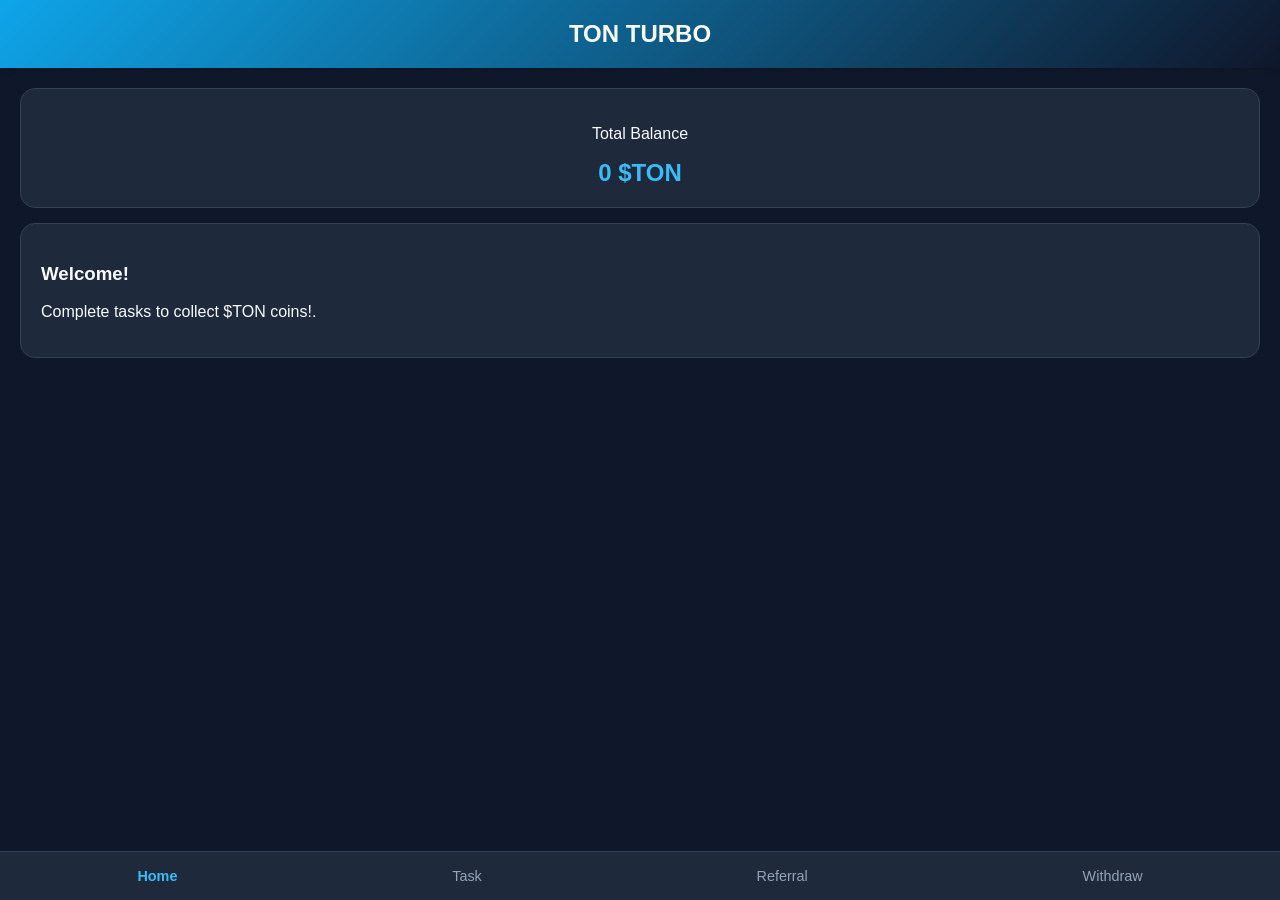
==== index.html @ f80da6d6 "Fix HTML encoding issues and update task rewards" ====
<!DOCTYPE html>
<html lang="id">
<head>
    <meta charset="UTF-8">
    <meta name="viewport" content="width=device-width, initial-scale=1.0">
    <title>TonTurbo Airdrop</title>
    <script src="https://telegram.org/js/telegram-web-app.js"></script>
    <style>
        :root {
            --bg-color: #0f172a;
            --container-bg: #1e293b;
            --primary-color: #38bdf8;
            --text-color: #f8fafc;
            --accent-color: #0ea5e9;
        }

        body {
            font-family: 'Segoe UI', Tahoma, Geneva, Verdana, sans-serif;
            background-color: var(--bg-color);
            color: var(--text-color);
            margin: 0;
            padding: 0;
            display: flex;
            flex-direction: column;
            height: 100vh;
            overflow: hidden;
        }

        /* Header */
        header {
            padding: 20px;
            text-align: center;
            background: linear-gradient(135deg, var(--accent-color), var(--bg-color));
            box-shadow: 0 4px 6px -1px rgba(0, 0, 0, 0.1);
        }

        /* Main Content */
        main {
            flex: 1;
            padding: 20px;
            overflow-y: auto;
            padding-bottom: 80px;
        }

        .page { display: none; }
        .active { display: block; }

        .card {
            background-color: var(--container-bg);
            padding: 20px;
            border-radius: 15px;
            margin-bottom: 15px;
            border: 1px solid #334155;
        }

        h2 { margin-top: 0; color: var(--primary-color); }

        /* Buttons & Tasks */
        .btn-task {
            display: flex;
            justify-content: space-between;
            align-items: center;
            background: #334155;
            padding: 15px;
            border-radius: 10px;
            margin-bottom: 10px;
            text-decoration: none;
            color: white;
            transition: 0.3s;
        }

        .btn-task:hover { background: #475569; }

        .status-badge {
            font-size: 0.8rem;
            padding: 4px 8px;
            border-radius: 5px;
            background: var(--accent-color);
        }

        /* Navigation Bottom */
        nav {
            position: fixed;
            bottom: 0;
            width: 100%;
            background-color: var(--container-bg);
            display: flex;
            justify-content: space-around;
            padding: 15px 0;
            border-top: 1px solid #334155;
        }

        nav button {
            background: none;
            border: none;
            color: #94a3b8;
            font-size: 0.9rem;
            cursor: pointer;
            transition: 0.3s;
        }

        nav button.active-nav {
            color: var(--primary-color);
            font-weight: bold;
        }

        .stat-val { font-size: 1.5rem; font-weight: bold; color: var(--primary-color); }
    </style>
</head>
<body>

<header>
    <h1 style="margin:0; font-size: 1.5rem;">TON TURBO</h1>
</header>

<main>
    <section id="home" class="page active">
        <div class="card" style="text-align: center;">
            <p>Total Balance</p>
            <div class="stat-val" id="balance">0 $TON</div>
        </div>
        <div class="card">
            <h3>Welcome!</h3>
            <p>Complete tasks to collect $TON coins!.</p>
        </div>
    </section>

    <section id="task" class="page">
        <h2>Task </h2>
        <div class="btn-task" onclick="completeTask('tg', 'https://t.me/TonTurboOfficial')">
            <span>Follow Telegram Channel</span>
            <span id="status-tg" class="status-badge">+1 $TON</span>
        </div>
        <div class="btn-task" onclick="completeTask('x', 'https://x.com/tonturboxyz')">
            <span>Follow X (Twitter)</span>
            <span id="status-x" class="status-badge">+1 $TON</span>
        </div>
    </section>

    <section id="referral" class="page">
        <h2>Referral</h2>
        <div class="card">
            <p>Invite friends and earn 0.1 $TON per person.</p>
            <input type="text" value="https://t.me/TonTurboBot?start=12345" readonly 
                   style="width: 100%; padding: 10px; background: #0f172a; border: none; color: #38bdf8; border-radius: 5px;">
            <button style="margin-top: 10px; width: 100%; padding: 10px; background: var(--accent-color); border: none; border-radius: 5px; color: white;">Copy Link</button>
        </div>
    </section>

    <section id="withdraw" class="page">
        <h2>Withdraw</h2>
        <div class="card">
            <p>Minimum Withdraw: 5 $TON</p>
            <button disabled style="width: 100%; padding: 15px; border-radius: 10px; background: #475569; color: #94a3b8; border: none;">
                Coming Soon
            </button>
        </div>
    </section>
</main>

<nav>
    <button onclick="showPage('home')" id="nav-home" class="active-nav">Home</button>
    <button onclick="showPage('task')" id="nav-task">Task</button>
    <button onclick="showPage('referral')" id="nav-referral">Referral</button>
    <button onclick="showPage('withdraw')" id="nav-withdraw">Withdraw</button>
</nav>

<script>
    const tg = window.Telegram.WebApp;
    tg.expand();

    let balance = 0;
    const completedTasks = JSON.parse(localStorage.getItem('tasks')) || {};

    // Inisialisasi data dari localStorage
    function init() {
        if(completedTasks.tg) updateUI('tg');
        if(completedTasks.x) updateUI('x');
        calculateBalance();
    }

    function showPage(pageId) {
        document.querySelectorAll('.page').forEach(p => p.classList.remove('active'));
        document.querySelectorAll('nav button').forEach(b => b.classList.remove('active-nav'));
        
        document.getElementById(pageId).classList.add('active');
        document.getElementById('nav-' + pageId).classList.add('active-nav');
    }

    function completeTask(type, url) {
        if (completedTasks[type]) {
            tg.showAlert("This task is complete!");
            window.open(url, '_blank');
            return;
        }

        window.open(url, '_blank');
        
        // Simulasi verifikasi (biasanya via backend)
        setTimeout(() => {
            completedTasks[type] = true;
            localStorage.setItem('tasks', JSON.stringify(completedTasks));
            updateUI(type);
            calculateBalance();
            tg.showConfirm("Apakah kamu sudah follow? Jika ya, poin akan ditambahkan.");
        }, 2000);
    }

    function updateUI(type) {
        const badge = document.getElementById('status-' + type);
        badge.innerText = "Finished! ✅";
        badge.style.background = "#22c55e";
    }

    function calculateBalance() {
        balance = 0;
        if(completedTasks.tg) balance += 1;
        if(completedTasks.x) balance += 1;
        document.getElementById('balance').innerText = balance + " $TON";
    }

    init();
</script>

</body>
</html>
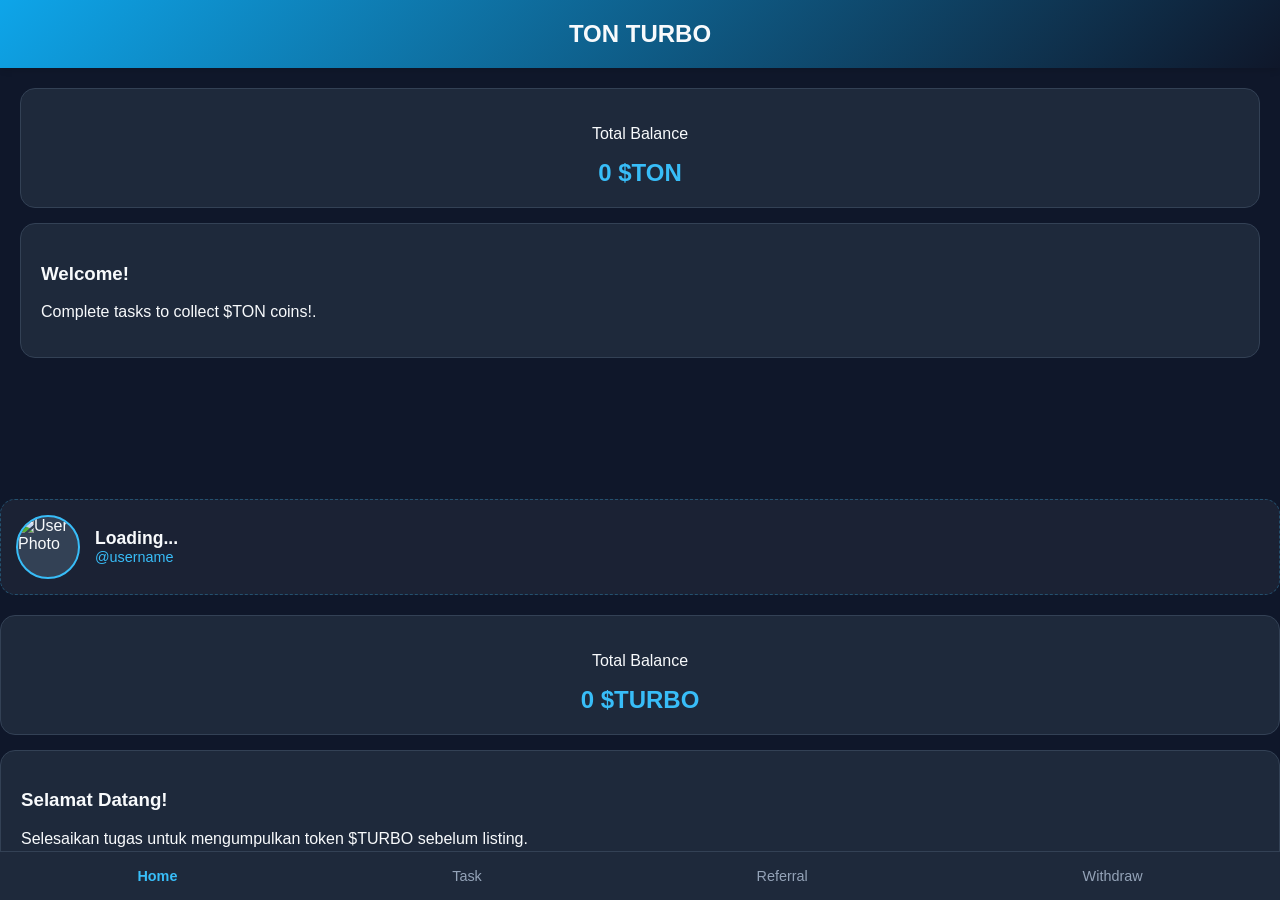
==== commit 832c240d: "Enhance user profile display and balance section Added user profile section and updated balance disp" ====
--- a/index.html
+++ b/index.html
@@ -221,6 +221,106 @@
 
     init();
 </script>
-
+<style>
+    /* ... kode CSS sebelumnya ... */
+
+    .profile-container {
+        display: flex;
+        align-items: center;
+        gap: 15px;
+        background: rgba(255, 255, 255, 0.05);
+        padding: 15px;
+        border-radius: 15px;
+        margin-bottom: 20px;
+        border: 1px dashed rgba(56, 189, 248, 0.3);
+    }
+
+    #user-photo {
+        width: 60px;
+        height: 60px;
+        border-radius: 50%;
+        border: 2px solid var(--primary-color);
+        background-color: #334155;
+    }
+
+    .user-details {
+        display: flex;
+        flex-direction: column;
+        text-align: left;
+    }
+
+    #user-name {
+        font-weight: bold;
+        font-size: 1.1rem;
+    }
+
+    #user-username {
+        color: var(--primary-color);
+        font-size: 0.9rem;
+    }
+</style>
+
+<section id="home" class="page active">
+    <div class="profile-container">
+        <img id="user-photo" src="https://via.placeholder.com/60" alt="User Photo">
+        <div class="user-details">
+            <span id="user-name">Loading...</span>
+            <span id="user-username">@username</span>
+        </div>
+    </div>
+
+    <div class="card" style="text-align: center;">
+        <p>Total Balance</p>
+        <div class="stat-val" id="balance">0 $TURBO</div>
+    </div>
+    
+    <div class="card">
+        <h3>Selamat Datang!</h3>
+        <p>Selesaikan tugas untuk mengumpulkan token $TURBO sebelum listing.</p>
+    </div>
+</section>
+
+<script>
+    const tg = window.Telegram.WebApp;
+    tg.expand();
+
+    // Fungsi untuk mengambil data user Telegram
+    function loadUserData() {
+        const user = tg.initDataUnsafe.user;
+
+        if (user) {
+            // Set Nama Lengkap
+            document.getElementById('user-name').innerText = `${user.first_name} ${user.last_name || ''}`;
+            
+            // Set Username
+            if (user.username) {
+                document.getElementById('user-username').innerText = `@${user.username}`;
+            } else {
+                document.getElementById('user-username').innerText = "No Username";
+            }
+
+            // Set Foto Profil (Jika ada)
+            if (user.photo_url) {
+                document.getElementById('user-photo').src = user.photo_url;
+            }
+        } else {
+            // Fallback jika dibuka di luar Telegram
+            document.getElementById('user-name').innerText = "Guest User";
+            document.getElementById('user-username').innerText = "@guest";
+        }
+    }
+
+    // Panggil fungsi loadUserData di dalam init
+    function init() {
+        loadUserData(); // Tambahkan ini
+        if(completedTasks.tg) updateUI('tg');
+        if(completedTasks.x) updateUI('x');
+        calculateBalance();
+    }
+
+    // ... sisanya kode JS sebelumnya ...
+    init();
+</script>
+    
 </body>
 </html>
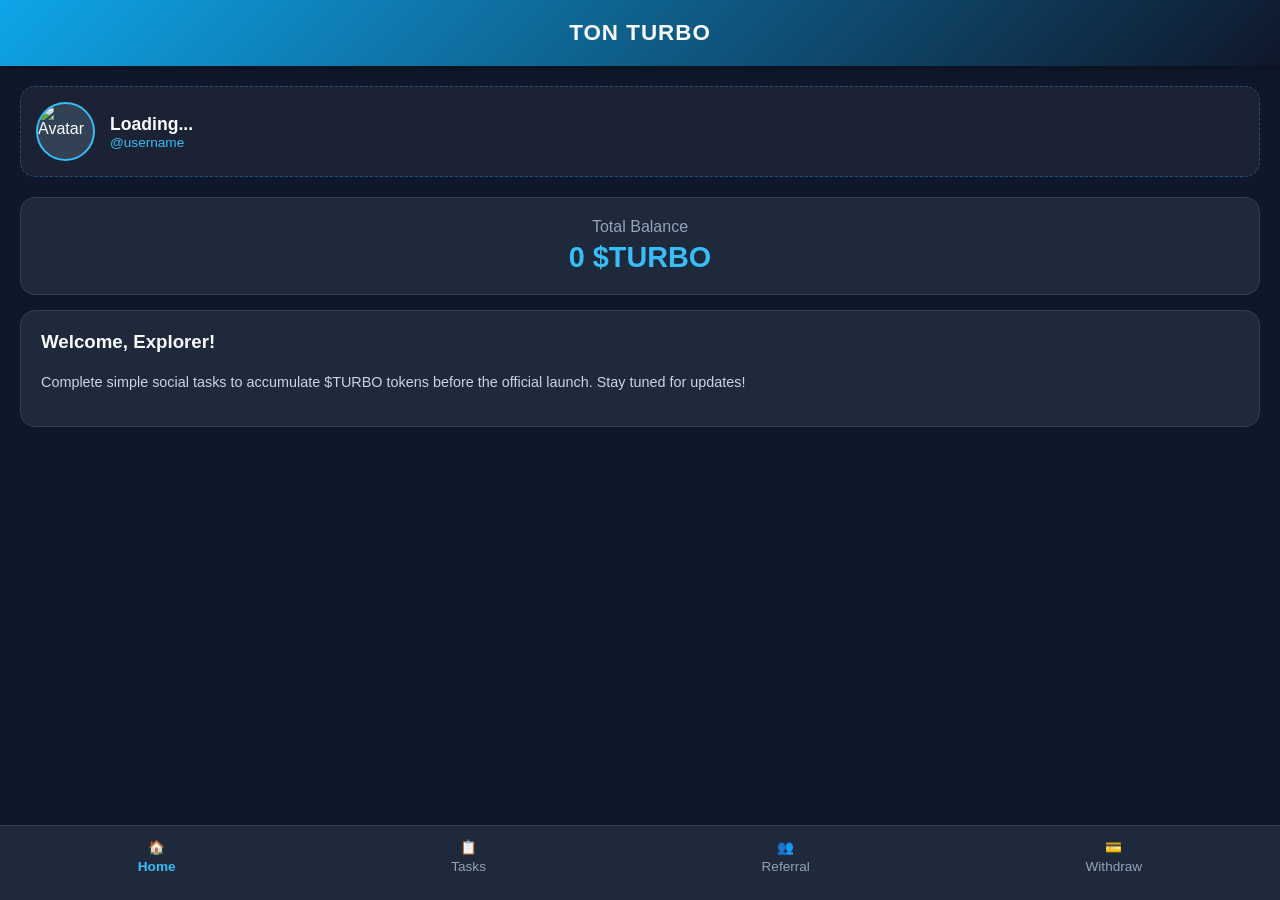
==== commit ab359bfc: "Refactor index.html for improved structure and styling" ====
--- a/index.html
+++ b/index.html
@@ -1,5 +1,5 @@
 <!DOCTYPE html>
-<html lang="id">
+<html lang="en">
 <head>
     <meta charset="UTF-8">
     <meta name="viewport" content="width=device-width, initial-scale=1.0">
@@ -12,10 +12,11 @@
             --primary-color: #38bdf8;
             --text-color: #f8fafc;
             --accent-color: #0ea5e9;
+            --success-color: #22c55e;
         }
 
         body {
-            font-family: 'Segoe UI', Tahoma, Geneva, Verdana, sans-serif;
+            font-family: 'Segoe UI', Roboto, Helvetica, Arial, sans-serif;
             background-color: var(--bg-color);
             color: var(--text-color);
             margin: 0;
@@ -31,19 +32,53 @@
             padding: 20px;
             text-align: center;
             background: linear-gradient(135deg, var(--accent-color), var(--bg-color));
-            box-shadow: 0 4px 6px -1px rgba(0, 0, 0, 0.1);
-        }
+            box-shadow: 0 4px 6px -1px rgba(0, 0, 0, 0.3);
+        }
+
+        /* Profile Section */
+        .profile-container {
+            display: flex;
+            align-items: center;
+            gap: 15px;
+            background: rgba(255, 255, 255, 0.05);
+            padding: 15px;
+            border-radius: 15px;
+            margin-bottom: 20px;
+            border: 1px dashed rgba(56, 189, 248, 0.3);
+        }
+
+        #user-photo {
+            width: 55px;
+            height: 55px;
+            border-radius: 50%;
+            border: 2px solid var(--primary-color);
+            background-color: #334155;
+            object-fit: cover;
+        }
+
+        .user-details {
+            display: flex;
+            flex-direction: column;
+        }
+
+        #user-name { font-weight: bold; font-size: 1.1rem; }
+        #user-username { color: var(--primary-color); font-size: 0.85rem; }
 
         /* Main Content */
         main {
             flex: 1;
             padding: 20px;
             overflow-y: auto;
-            padding-bottom: 80px;
-        }
-
-        .page { display: none; }
+            padding-bottom: 90px;
+        }
+
+        .page { display: none; animation: fadeIn 0.3s ease; }
         .active { display: block; }
+
+        @keyframes fadeIn {
+            from { opacity: 0; transform: translateY(10px); }
+            to { opacity: 1; transform: translateY(0); }
+        }
 
         .card {
             background-color: var(--container-bg);
@@ -53,32 +88,34 @@
             border: 1px solid #334155;
         }
 
-        h2 { margin-top: 0; color: var(--primary-color); }
-
-        /* Buttons & Tasks */
+        .stat-val { font-size: 1.8rem; font-weight: bold; color: var(--primary-color); margin-top: 5px; }
+
+        /* Tasks */
         .btn-task {
             display: flex;
             justify-content: space-between;
             align-items: center;
             background: #334155;
             padding: 15px;
-            border-radius: 10px;
-            margin-bottom: 10px;
+            border-radius: 12px;
+            margin-bottom: 12px;
             text-decoration: none;
             color: white;
-            transition: 0.3s;
-        }
-
-        .btn-task:hover { background: #475569; }
+            cursor: pointer;
+            transition: background 0.2s;
+        }
+
+        .btn-task:active { background: #475569; }
 
         .status-badge {
-            font-size: 0.8rem;
-            padding: 4px 8px;
-            border-radius: 5px;
+            font-size: 0.75rem;
+            padding: 5px 10px;
+            border-radius: 6px;
             background: var(--accent-color);
-        }
-
-        /* Navigation Bottom */
+            font-weight: bold;
+        }
+
+        /* Navigation */
         nav {
             position: fixed;
             bottom: 0;
@@ -86,17 +123,22 @@
             background-color: var(--container-bg);
             display: flex;
             justify-content: space-around;
-            padding: 15px 0;
+            padding: 12px 0 25px 0; /* Extra bottom padding for mobile gestures */
             border-top: 1px solid #334155;
+            z-index: 100;
         }
 
         nav button {
             background: none;
             border: none;
             color: #94a3b8;
-            font-size: 0.9rem;
+            font-size: 0.85rem;
             cursor: pointer;
             transition: 0.3s;
+            display: flex;
+            flex-direction: column;
+            align-items: center;
+            gap: 4px;
         }
 
         nav button.active-nav {
@@ -104,79 +146,121 @@
             font-weight: bold;
         }
 
-        .stat-val { font-size: 1.5rem; font-weight: bold; color: var(--primary-color); }
+        .copy-btn {
+            margin-top: 10px;
+            width: 100%;
+            padding: 12px;
+            background: var(--accent-color);
+            border: none;
+            border-radius: 8px;
+            color: white;
+            font-weight: bold;
+            cursor: pointer;
+        }
     </style>
 </head>
 <body>
 
 <header>
-    <h1 style="margin:0; font-size: 1.5rem;">TON TURBO</h1>
+    <h1 style="margin:0; font-size: 1.4rem; letter-spacing: 1px;">TON TURBO</h1>
 </header>
 
 <main>
     <section id="home" class="page active">
+        <div class="profile-container">
+            <img id="user-photo" src="https://via.placeholder.com/60" alt="Avatar">
+            <div class="user-details">
+                <span id="user-name">Loading...</span>
+                <span id="user-username">@username</span>
+            </div>
+        </div>
+
         <div class="card" style="text-align: center;">
-            <p>Total Balance</p>
-            <div class="stat-val" id="balance">0 $TON</div>
-        </div>
+            <p style="margin:0; color: #94a3b8;">Total Balance</p>
+            <div class="stat-val" id="balance">0 $TURBO</div>
+        </div>
+        
         <div class="card">
-            <h3>Welcome!</h3>
-            <p>Complete tasks to collect $TON coins!.</p>
+            <h3 style="margin-top:0;">Welcome, Explorer!</h3>
+            <p style="font-size: 0.9rem; line-height: 1.4; color: #cbd5e1;">
+                Complete simple social tasks to accumulate $TURBO tokens before the official launch. Stay tuned for updates!
+            </p>
         </div>
     </section>
 
     <section id="task" class="page">
-        <h2>Task </h2>
+        <h2 style="margin-bottom: 20px;">Airdrop Tasks</h2>
         <div class="btn-task" onclick="completeTask('tg', 'https://t.me/TonTurboOfficial')">
-            <span>Follow Telegram Channel</span>
-            <span id="status-tg" class="status-badge">+1 $TON</span>
+            <div>
+                <div style="font-weight: 500;">Join Telegram Channel</div>
+                <div style="font-size: 0.7rem; color: #94a3b8;">Official Community</div>
+            </div>
+            <span id="status-tg" class="status-badge">+50 $TURBO</span>
         </div>
         <div class="btn-task" onclick="completeTask('x', 'https://x.com/tonturboxyz')">
-            <span>Follow X (Twitter)</span>
-            <span id="status-x" class="status-badge">+1 $TON</span>
+            <div>
+                <div style="font-weight: 500;">Follow X (Twitter)</div>
+                <div style="font-size: 0.7rem; color: #94a3b8;">Latest News</div>
+            </div>
+            <span id="status-x" class="status-badge">+50 $TURBO</span>
         </div>
     </section>
 
     <section id="referral" class="page">
-        <h2>Referral</h2>
+        <h2>Referral Program</h2>
         <div class="card">
-            <p>Invite friends and earn 0.1 $TON per person.</p>
-            <input type="text" value="https://t.me/TonTurboBot?start=12345" readonly 
-                   style="width: 100%; padding: 10px; background: #0f172a; border: none; color: #38bdf8; border-radius: 5px;">
-            <button style="margin-top: 10px; width: 100%; padding: 10px; background: var(--accent-color); border: none; border-radius: 5px; color: white;">Copy Link</button>
+            <p style="font-size: 0.95rem;">Invite friends and earn <span style="color:var(--primary-color);">20 $TURBO</span> per successful referral.</p>
+            <input type="text" id="ref-link" value="https://t.me/TonTurboBot?start=12345" readonly 
+                   style="width: 100%; padding: 12px; background: #0f172a; border: 1px solid #334155; color: #38bdf8; border-radius: 8px; box-sizing: border-box;">
+            <button class="copy-btn" onclick="copyReferral()">Copy Referral Link</button>
         </div>
     </section>
 
     <section id="withdraw" class="page">
-        <h2>Withdraw</h2>
-        <div class="card">
-            <p>Minimum Withdraw: 5 $TON</p>
-            <button disabled style="width: 100%; padding: 15px; border-radius: 10px; background: #475569; color: #94a3b8; border: none;">
-                Coming Soon
+        <h2>Withdrawal</h2>
+        <div class="card" style="text-align: center; padding: 40px 20px;">
+            <p style="color: #94a3b8;">Minimum Requirement: 500 $TURBO</p>
+            <button disabled style="width: 100%; padding: 15px; border-radius: 12px; background: #334155; color: #64748b; border: none; font-weight: bold; font-size: 1rem;">
+                Withdrawal Coming Soon
             </button>
+            <p style="font-size: 0.8rem; margin-top: 15px; color: #475569;">Token distribution will start after the TGE event.</p>
         </div>
     </section>
 </main>
 
 <nav>
-    <button onclick="showPage('home')" id="nav-home" class="active-nav">Home</button>
-    <button onclick="showPage('task')" id="nav-task">Task</button>
-    <button onclick="showPage('referral')" id="nav-referral">Referral</button>
-    <button onclick="showPage('withdraw')" id="nav-withdraw">Withdraw</button>
+    <button onclick="showPage('home')" id="nav-home" class="active-nav"><span>🏠</span>Home</button>
+    <button onclick="showPage('task')" id="nav-task"><span>📋</span>Tasks</button>
+    <button onclick="showPage('referral')" id="nav-referral"><span>👥</span>Referral</button>
+    <button onclick="showPage('withdraw')" id="nav-withdraw"><span>💳</span>Withdraw</button>
 </nav>
 
 <script>
     const tg = window.Telegram.WebApp;
     tg.expand();
-
-    let balance = 0;
-    const completedTasks = JSON.parse(localStorage.getItem('tasks')) || {};
-
-    // Inisialisasi data dari localStorage
+    tg.headerColor = '#0ea5e9';
+
+    const completedTasks = JSON.parse(localStorage.getItem('tonturbo_tasks')) || {};
+
     function init() {
-        if(completedTasks.tg) updateUI('tg');
-        if(completedTasks.x) updateUI('x');
+        loadUserData();
+        if(completedTasks.tg) updateTaskUI('tg');
+        if(completedTasks.x) updateTaskUI('x');
         calculateBalance();
+    }
+
+    function loadUserData() {
+        const user = tg.initDataUnsafe.user;
+        if (user) {
+            document.getElementById('user-name').innerText = user.first_name + (user.last_name ? ' ' + user.last_name : '');
+            document.getElementById('user-username').innerText = user.username ? '@' + user.username : 'Explorer';
+            if (user.photo_url) {
+                document.getElementById('user-photo').src = user.photo_url;
+            }
+        } else {
+            document.getElementById('user-name').innerText = "Web3 User";
+            document.getElementById('user-username').innerText = "@guest";
+        }
     }
 
     function showPage(pageId) {
@@ -185,142 +269,54 @@
         
         document.getElementById(pageId).classList.add('active');
         document.getElementById('nav-' + pageId).classList.add('active-nav');
+        tg.HapticFeedback.impactOccurred('light');
     }
 
     function completeTask(type, url) {
         if (completedTasks[type]) {
-            tg.showAlert("This task is complete!");
+            tg.showAlert("Task already completed!");
             window.open(url, '_blank');
             return;
         }
 
         window.open(url, '_blank');
         
-        // Simulasi verifikasi (biasanya via backend)
+        // Simulating verification delay
         setTimeout(() => {
-            completedTasks[type] = true;
-            localStorage.setItem('tasks', JSON.stringify(completedTasks));
-            updateUI(type);
-            calculateBalance();
-            tg.showConfirm("Apakah kamu sudah follow? Jika ya, poin akan ditambahkan.");
-        }, 2000);
-    }
-
-    function updateUI(type) {
+            tg.showConfirm("Did you follow our account? Points will be added after verification.", (confirmed) => {
+                if(confirmed) {
+                    completedTasks[type] = true;
+                    localStorage.setItem('tonturbo_tasks', JSON.stringify(completedTasks));
+                    updateTaskUI(type);
+                    calculateBalance();
+                    tg.HapticFeedback.notificationOccurred('success');
+                }
+            });
+        }, 1500);
+    }
+
+    function updateTaskUI(type) {
         const badge = document.getElementById('status-' + type);
-        badge.innerText = "Finished! ✅";
-        badge.style.background = "#22c55e";
+        badge.innerText = "Completed ✅";
+        badge.style.background = "var(--success-color)";
     }
 
     function calculateBalance() {
-        balance = 0;
-        if(completedTasks.tg) balance += 1;
-        if(completedTasks.x) balance += 1;
-        document.getElementById('balance').innerText = balance + " $TON";
+        let balance = 0;
+        if(completedTasks.tg) balance += 50;
+        if(completedTasks.x) balance += 50;
+        document.getElementById('balance').innerText = balance + " $TURBO";
+    }
+
+    function copyReferral() {
+        const copyText = document.getElementById("ref-link");
+        copyText.select();
+        navigator.clipboard.writeText(copyText.value);
+        tg.showAlert("Referral link copied to clipboard!");
     }
 
     init();
 </script>
-<style>
-    /* ... kode CSS sebelumnya ... */
-
-    .profile-container {
-        display: flex;
-        align-items: center;
-        gap: 15px;
-        background: rgba(255, 255, 255, 0.05);
-        padding: 15px;
-        border-radius: 15px;
-        margin-bottom: 20px;
-        border: 1px dashed rgba(56, 189, 248, 0.3);
-    }
-
-    #user-photo {
-        width: 60px;
-        height: 60px;
-        border-radius: 50%;
-        border: 2px solid var(--primary-color);
-        background-color: #334155;
-    }
-
-    .user-details {
-        display: flex;
-        flex-direction: column;
-        text-align: left;
-    }
-
-    #user-name {
-        font-weight: bold;
-        font-size: 1.1rem;
-    }
-
-    #user-username {
-        color: var(--primary-color);
-        font-size: 0.9rem;
-    }
-</style>
-
-<section id="home" class="page active">
-    <div class="profile-container">
-        <img id="user-photo" src="https://via.placeholder.com/60" alt="User Photo">
-        <div class="user-details">
-            <span id="user-name">Loading...</span>
-            <span id="user-username">@username</span>
-        </div>
-    </div>
-
-    <div class="card" style="text-align: center;">
-        <p>Total Balance</p>
-        <div class="stat-val" id="balance">0 $TURBO</div>
-    </div>
-    
-    <div class="card">
-        <h3>Selamat Datang!</h3>
-        <p>Selesaikan tugas untuk mengumpulkan token $TURBO sebelum listing.</p>
-    </div>
-</section>
-
-<script>
-    const tg = window.Telegram.WebApp;
-    tg.expand();
-
-    // Fungsi untuk mengambil data user Telegram
-    function loadUserData() {
-        const user = tg.initDataUnsafe.user;
-
-        if (user) {
-            // Set Nama Lengkap
-            document.getElementById('user-name').innerText = `${user.first_name} ${user.last_name || ''}`;
-            
-            // Set Username
-            if (user.username) {
-                document.getElementById('user-username').innerText = `@${user.username}`;
-            } else {
-                document.getElementById('user-username').innerText = "No Username";
-            }
-
-            // Set Foto Profil (Jika ada)
-            if (user.photo_url) {
-                document.getElementById('user-photo').src = user.photo_url;
-            }
-        } else {
-            // Fallback jika dibuka di luar Telegram
-            document.getElementById('user-name').innerText = "Guest User";
-            document.getElementById('user-username').innerText = "@guest";
-        }
-    }
-
-    // Panggil fungsi loadUserData di dalam init
-    function init() {
-        loadUserData(); // Tambahkan ini
-        if(completedTasks.tg) updateUI('tg');
-        if(completedTasks.x) updateUI('x');
-        calculateBalance();
-    }
-
-    // ... sisanya kode JS sebelumnya ...
-    init();
-</script>
-    
+
 </body>
 </html>
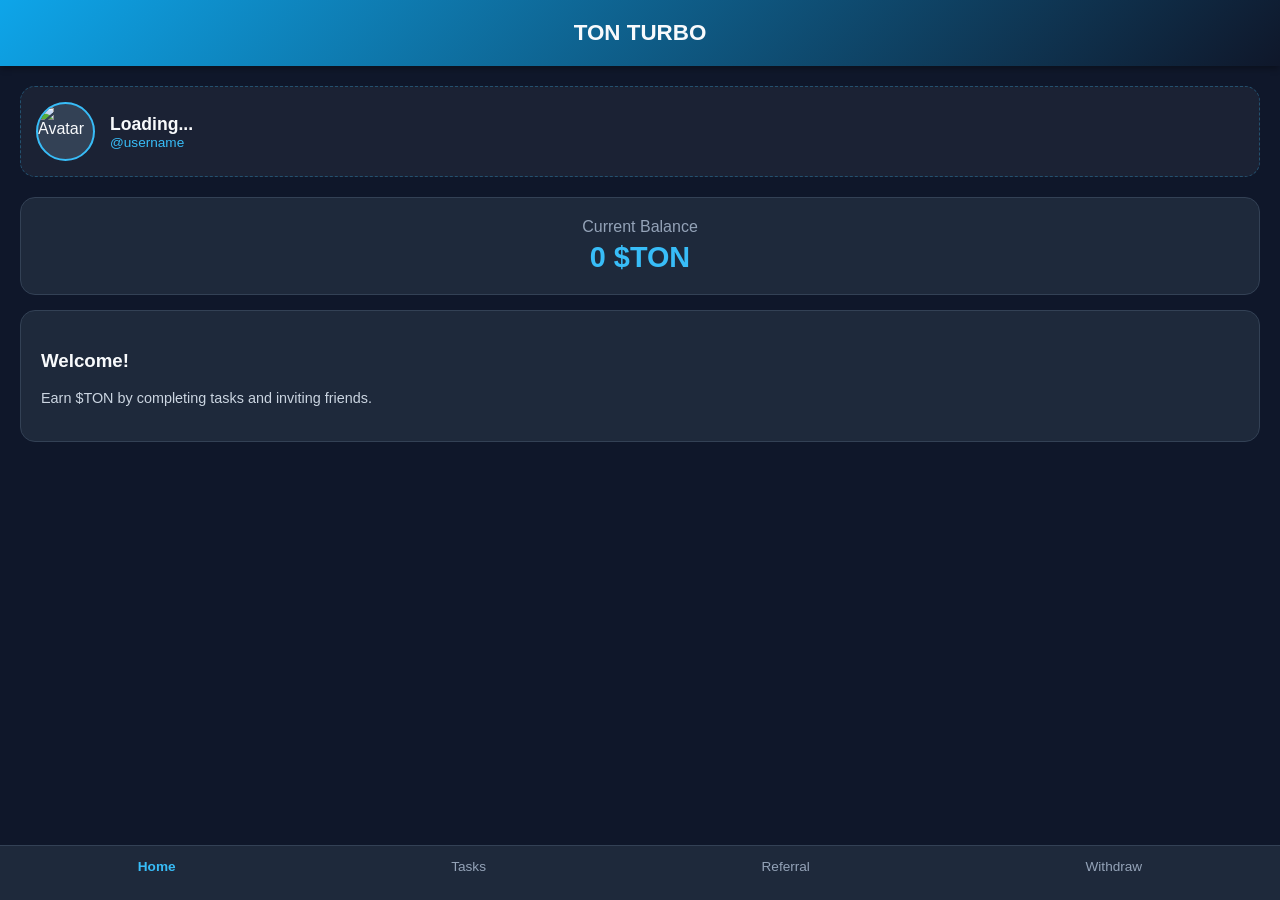
==== commit 90630ad0: "Refactor index.html for improved structure and styling" ====
--- a/index.html
+++ b/index.html
@@ -13,6 +13,7 @@
             --text-color: #f8fafc;
             --accent-color: #0ea5e9;
             --success-color: #22c55e;
+            --danger-color: #ef4444;
         }
 
         body {
@@ -27,7 +28,6 @@
             overflow: hidden;
         }
 
-        /* Header */
         header {
             padding: 20px;
             text-align: center;
@@ -35,7 +35,6 @@
             box-shadow: 0 4px 6px -1px rgba(0, 0, 0, 0.3);
         }
 
-        /* Profile Section */
         .profile-container {
             display: flex;
             align-items: center;
@@ -56,15 +55,10 @@
             object-fit: cover;
         }
 
-        .user-details {
-            display: flex;
-            flex-direction: column;
-        }
-
+        .user-details { display: flex; flex-direction: column; }
         #user-name { font-weight: bold; font-size: 1.1rem; }
         #user-username { color: var(--primary-color); font-size: 0.85rem; }
 
-        /* Main Content */
         main {
             flex: 1;
             padding: 20px;
@@ -72,12 +66,12 @@
             padding-bottom: 90px;
         }
 
-        .page { display: none; animation: fadeIn 0.3s ease; }
+        .page { display: none; animation: fadeIn 0.2s ease; }
         .active { display: block; }
 
         @keyframes fadeIn {
-            from { opacity: 0; transform: translateY(10px); }
-            to { opacity: 1; transform: translateY(0); }
+            from { opacity: 0; }
+            to { opacity: 1; }
         }
 
         .card {
@@ -90,7 +84,6 @@
 
         .stat-val { font-size: 1.8rem; font-weight: bold; color: var(--primary-color); margin-top: 5px; }
 
-        /* Tasks */
         .btn-task {
             display: flex;
             justify-content: space-between;
@@ -102,10 +95,7 @@
             text-decoration: none;
             color: white;
             cursor: pointer;
-            transition: background 0.2s;
-        }
-
-        .btn-task:active { background: #475569; }
+        }
 
         .status-badge {
             font-size: 0.75rem;
@@ -115,7 +105,6 @@
             font-weight: bold;
         }
 
-        /* Navigation */
         nav {
             position: fixed;
             bottom: 0;
@@ -123,7 +112,7 @@
             background-color: var(--container-bg);
             display: flex;
             justify-content: space-around;
-            padding: 12px 0 25px 0; /* Extra bottom padding for mobile gestures */
+            padding: 12px 0 25px 0;
             border-top: 1px solid #334155;
             z-index: 100;
         }
@@ -134,35 +123,34 @@
             color: #94a3b8;
             font-size: 0.85rem;
             cursor: pointer;
-            transition: 0.3s;
             display: flex;
             flex-direction: column;
             align-items: center;
             gap: 4px;
         }
 
-        nav button.active-nav {
-            color: var(--primary-color);
+        nav button.active-nav { color: var(--primary-color); font-weight: bold; }
+
+        .action-btn {
+            width: 100%;
+            padding: 15px;
+            border-radius: 12px;
+            background: var(--accent-color);
+            color: white;
+            border: none;
             font-weight: bold;
-        }
-
-        .copy-btn {
+            font-size: 1rem;
+            cursor: pointer;
             margin-top: 10px;
-            width: 100%;
-            padding: 12px;
-            background: var(--accent-color);
-            border: none;
-            border-radius: 8px;
-            color: white;
-            font-weight: bold;
-            cursor: pointer;
-        }
+        }
+
+        .action-btn:disabled { background: #475569; color: #94a3b8; cursor: not-allowed; }
     </style>
 </head>
 <body>
 
 <header>
-    <h1 style="margin:0; font-size: 1.4rem; letter-spacing: 1px;">TON TURBO</h1>
+    <h1 style="margin:0; font-size: 1.4rem;">TON TURBO</h1>
 </header>
 
 <main>
@@ -176,147 +164,165 @@
         </div>
 
         <div class="card" style="text-align: center;">
-            <p style="margin:0; color: #94a3b8;">Total Balance</p>
-            <div class="stat-val" id="balance">0 $TURBO</div>
+            <p style="margin:0; color: #94a3b8;">Current Balance</p>
+            <div class="stat-val" id="balance">0 $TON</div>
         </div>
         
         <div class="card">
-            <h3 style="margin-top:0;">Welcome, Explorer!</h3>
-            <p style="font-size: 0.9rem; line-height: 1.4; color: #cbd5e1;">
-                Complete simple social tasks to accumulate $TURBO tokens before the official launch. Stay tuned for updates!
-            </p>
+            <h3>Welcome!</h3>
+            <p style="font-size: 0.9rem; color: #cbd5e1;">Earn $TON by completing tasks and inviting friends.</p>
         </div>
     </section>
 
     <section id="task" class="page">
-        <h2 style="margin-bottom: 20px;">Airdrop Tasks</h2>
+        <h2>Airdrop Tasks</h2>
         <div class="btn-task" onclick="completeTask('tg', 'https://t.me/TonTurboOfficial')">
             <div>
-                <div style="font-weight: 500;">Join Telegram Channel</div>
-                <div style="font-size: 0.7rem; color: #94a3b8;">Official Community</div>
+                <div>Join Telegram Channel</div>
+                <div style="font-size: 0.7rem; color: #94a3b8;">+1 $TON</div>
             </div>
-            <span id="status-tg" class="status-badge">+50 $TURBO</span>
+            <span id="status-tg" class="status-badge">Start</span>
         </div>
         <div class="btn-task" onclick="completeTask('x', 'https://x.com/tonturboxyz')">
             <div>
-                <div style="font-weight: 500;">Follow X (Twitter)</div>
-                <div style="font-size: 0.7rem; color: #94a3b8;">Latest News</div>
+                <div>Follow X (Twitter)</div>
+                <div style="font-size: 0.7rem; color: #94a3b8;">+1 $TON</div>
             </div>
-            <span id="status-x" class="status-badge">+50 $TURBO</span>
+            <span id="status-x" class="status-badge">Start</span>
         </div>
     </section>
 
     <section id="referral" class="page">
-        <h2>Referral Program</h2>
+        <h2>Referral</h2>
         <div class="card">
-            <p style="font-size: 0.95rem;">Invite friends and earn <span style="color:var(--primary-color);">20 $TURBO</span> per successful referral.</p>
+            <p>Earn <span style="color:var(--primary-color);">0.1 $TON</span> per friend.</p>
             <input type="text" id="ref-link" value="https://t.me/TonTurboBot?start=12345" readonly 
                    style="width: 100%; padding: 12px; background: #0f172a; border: 1px solid #334155; color: #38bdf8; border-radius: 8px; box-sizing: border-box;">
-            <button class="copy-btn" onclick="copyReferral()">Copy Referral Link</button>
+            <button class="action-btn" onclick="copyReferral()">Copy Link</button>
         </div>
     </section>
 
     <section id="withdraw" class="page">
-        <h2>Withdrawal</h2>
-        <div class="card" style="text-align: center; padding: 40px 20px;">
-            <p style="color: #94a3b8;">Minimum Requirement: 500 $TURBO</p>
-            <button disabled style="width: 100%; padding: 15px; border-radius: 12px; background: #334155; color: #64748b; border: none; font-weight: bold; font-size: 1rem;">
-                Withdrawal Coming Soon
-            </button>
-            <p style="font-size: 0.8rem; margin-top: 15px; color: #475569;">Token distribution will start after the TGE event.</p>
+        <h2>Withdraw</h2>
+        <div class="card">
+            <p style="text-align: center; color: #94a3b8;">Minimum withdrawal: 5 $TON</p>
+            <div style="text-align: center; margin: 20px 0;">
+                <span style="font-size: 0.9rem;">Your Balance:</span>
+                <div class="stat-val" id="withdraw-balance">0 $TON</div>
+            </div>
+            <button id="withdraw-btn" class="action-btn" onclick="processWithdraw()">Withdraw Now</button>
         </div>
     </section>
 </main>
 
 <nav>
-    <button onclick="showPage('home')" id="nav-home" class="active-nav"><span>🏠</span>Home</button>
-    <button onclick="showPage('task')" id="nav-task"><span>📋</span>Tasks</button>
-    <button onclick="showPage('referral')" id="nav-referral"><span>👥</span>Referral</button>
-    <button onclick="showPage('withdraw')" id="nav-withdraw"><span>💳</span>Withdraw</button>
+    <button onclick="showPage('home')" id="nav-home" class="active-nav">Home</button>
+    <button onclick="showPage('task')" id="nav-task">Tasks</button>
+    <button onclick="showPage('referral')" id="nav-referral">Referral</button>
+    <button onclick="showPage('withdraw')" id="nav-withdraw">Withdraw</button>
 </nav>
 
 <script>
     const tg = window.Telegram.WebApp;
     tg.expand();
-    tg.headerColor = '#0ea5e9';
-
-    const completedTasks = JSON.parse(localStorage.getItem('tonturbo_tasks')) || {};
+
+    // Data stored in LocalStorage for demo purposes
+    let userData = JSON.parse(localStorage.getItem('tonturbo_data')) || {
+        tasks: { tg: false, x: false },
+        referrals: 0 // Change this to 30 to test the 5 $TON limit
+    };
 
     function init() {
         loadUserData();
-        if(completedTasks.tg) updateTaskUI('tg');
-        if(completedTasks.x) updateTaskUI('x');
-        calculateBalance();
+        updateUI();
     }
 
     function loadUserData() {
         const user = tg.initDataUnsafe.user;
         if (user) {
-            document.getElementById('user-name').innerText = user.first_name + (user.last_name ? ' ' + user.last_name : '');
-            document.getElementById('user-username').innerText = user.username ? '@' + user.username : 'Explorer';
-            if (user.photo_url) {
-                document.getElementById('user-photo').src = user.photo_url;
-            }
+            document.getElementById('user-name').innerText = user.first_name;
+            document.getElementById('user-username').innerText = user.username ? '@' + user.username : 'User';
+            if (user.photo_url) document.getElementById('user-photo').src = user.photo_url;
+        }
+    }
+
+    function calculateBalance() {
+        let bal = 0;
+        if(userData.tasks.tg) bal += 1;
+        if(userData.tasks.x) bal += 1;
+        bal += (userData.referrals * 0.1);
+        return parseFloat(bal.toFixed(2));
+    }
+
+    function updateUI() {
+        const balance = calculateBalance();
+        document.getElementById('balance').innerText = balance + " $TON";
+        document.getElementById('withdraw-balance').innerText = balance + " $TON";
+        
+        // Task UI
+        if(userData.tasks.tg) {
+            document.getElementById('status-tg').innerText = "Done ✅";
+            document.getElementById('status-tg').style.background = "var(--success-color)";
+        }
+        if(userData.tasks.x) {
+            document.getElementById('status-x').innerText = "Done ✅";
+            document.getElementById('status-x').style.background = "var(--success-color)";
+        }
+
+        // Withdraw Button Logic
+        const btn = document.getElementById('withdraw-btn');
+        if (balance < 5) {
+            btn.innerText = "Need 5 $TON to Withdraw";
+            btn.style.opacity = "0.6";
         } else {
-            document.getElementById('user-name').innerText = "Web3 User";
-            document.getElementById('user-username').innerText = "@guest";
+            btn.innerText = "Withdraw Now";
+            btn.style.opacity = "1";
         }
     }
 
     function showPage(pageId) {
         document.querySelectorAll('.page').forEach(p => p.classList.remove('active'));
         document.querySelectorAll('nav button').forEach(b => b.classList.remove('active-nav'));
-        
         document.getElementById(pageId).classList.add('active');
         document.getElementById('nav-' + pageId).classList.add('active-nav');
-        tg.HapticFeedback.impactOccurred('light');
     }
 
     function completeTask(type, url) {
-        if (completedTasks[type]) {
-            tg.showAlert("Task already completed!");
-            window.open(url, '_blank');
-            return;
-        }
-
+        if (userData.tasks[type]) return tg.showAlert("Completed!");
         window.open(url, '_blank');
-        
-        // Simulating verification delay
         setTimeout(() => {
-            tg.showConfirm("Did you follow our account? Points will be added after verification.", (confirmed) => {
-                if(confirmed) {
-                    completedTasks[type] = true;
-                    localStorage.setItem('tonturbo_tasks', JSON.stringify(completedTasks));
-                    updateTaskUI(type);
-                    calculateBalance();
-                    tg.HapticFeedback.notificationOccurred('success');
-                }
+            userData.tasks[type] = true;
+            saveData();
+            updateUI();
+            tg.HapticFeedback.notificationOccurred('success');
+        }, 2000);
+    }
+
+    function processWithdraw() {
+        const bal = calculateBalance();
+        if (bal < 5) {
+            tg.showAlert(`You need ${ (5 - bal).toFixed(1) } more $TON to withdraw.`);
+        } else {
+            tg.showPopup({
+                title: 'Withdrawal Request',
+                message: 'Enter your TON wallet address to receive your ' + bal + ' $TON.',
+                buttons: [{text: 'Done', type: 'ok'}]
             });
-        }, 1500);
-    }
-
-    function updateTaskUI(type) {
-        const badge = document.getElementById('status-' + type);
-        badge.innerText = "Completed ✅";
-        badge.style.background = "var(--success-color)";
-    }
-
-    function calculateBalance() {
-        let balance = 0;
-        if(completedTasks.tg) balance += 50;
-        if(completedTasks.x) balance += 50;
-        document.getElementById('balance').innerText = balance + " $TURBO";
+        }
     }
 
     function copyReferral() {
         const copyText = document.getElementById("ref-link");
         copyText.select();
         navigator.clipboard.writeText(copyText.value);
-        tg.showAlert("Referral link copied to clipboard!");
+        tg.showAlert("Link copied!");
+    }
+
+    function saveData() {
+        localStorage.setItem('tonturbo_data', JSON.stringify(userData));
     }
 
     init();
 </script>
-
 </body>
 </html>
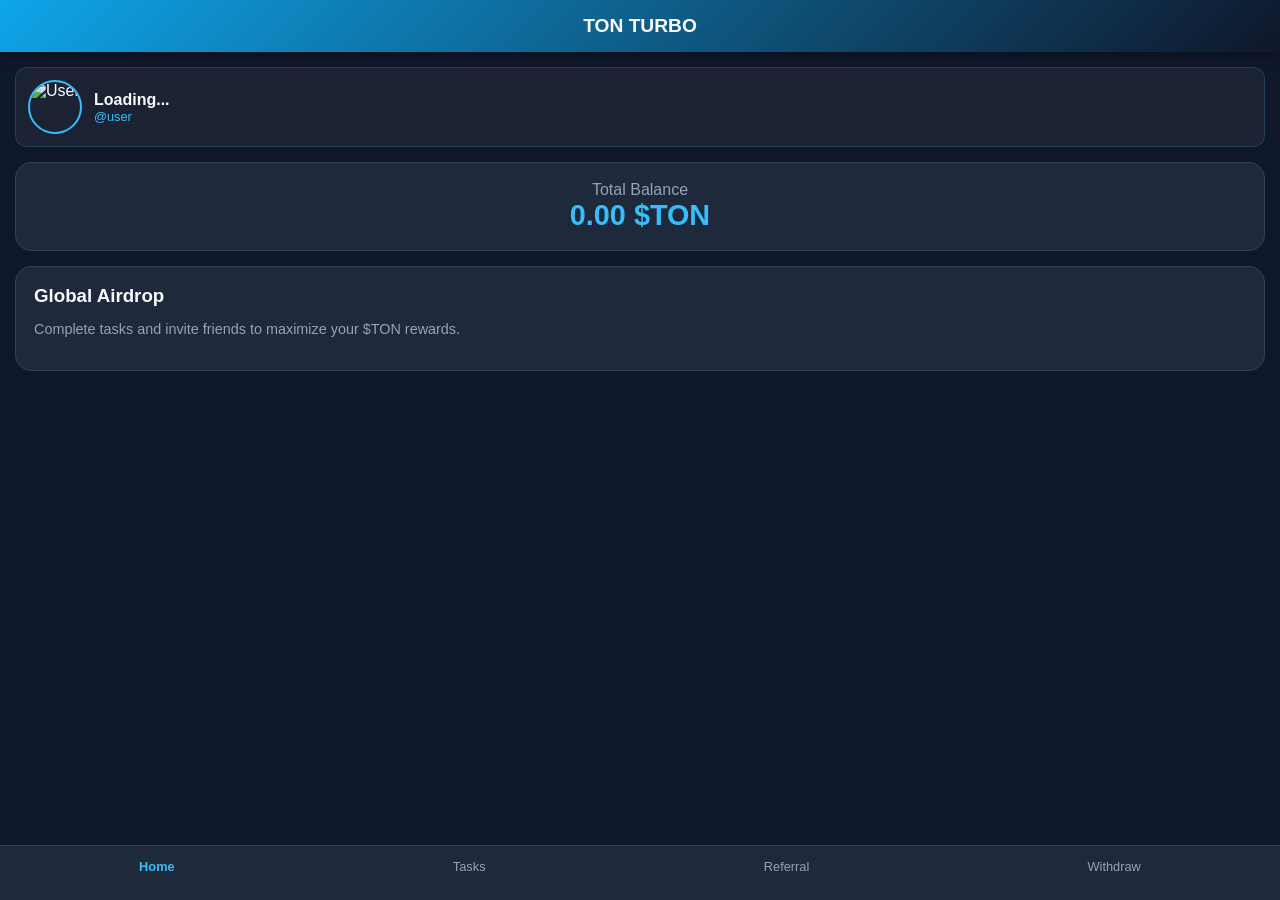
==== commit 928fe82c: "Refactor index.html for improved structure and styling" ====
--- a/index.html
+++ b/index.html
@@ -13,11 +13,11 @@
             --text-color: #f8fafc;
             --accent-color: #0ea5e9;
             --success-color: #22c55e;
-            --danger-color: #ef4444;
+            --gold: #fbbf24;
         }
 
         body {
-            font-family: 'Segoe UI', Roboto, Helvetica, Arial, sans-serif;
+            font-family: 'Segoe UI', Roboto, sans-serif;
             background-color: var(--bg-color);
             color: var(--text-color);
             margin: 0;
@@ -29,60 +29,53 @@
         }
 
         header {
-            padding: 20px;
+            padding: 15px;
             text-align: center;
             background: linear-gradient(135deg, var(--accent-color), var(--bg-color));
-            box-shadow: 0 4px 6px -1px rgba(0, 0, 0, 0.3);
+            box-shadow: 0 4px 10px rgba(0,0,0,0.3);
         }
 
         .profile-container {
             display: flex;
             align-items: center;
-            gap: 15px;
+            gap: 12px;
             background: rgba(255, 255, 255, 0.05);
-            padding: 15px;
-            border-radius: 15px;
-            margin-bottom: 20px;
-            border: 1px dashed rgba(56, 189, 248, 0.3);
-        }
-
-        #user-photo {
-            width: 55px;
-            height: 55px;
-            border-radius: 50%;
-            border: 2px solid var(--primary-color);
-            background-color: #334155;
-            object-fit: cover;
-        }
-
-        .user-details { display: flex; flex-direction: column; }
-        #user-name { font-weight: bold; font-size: 1.1rem; }
-        #user-username { color: var(--primary-color); font-size: 0.85rem; }
-
-        main {
-            flex: 1;
-            padding: 20px;
-            overflow-y: auto;
-            padding-bottom: 90px;
-        }
-
-        .page { display: none; animation: fadeIn 0.2s ease; }
+            padding: 12px;
+            border-radius: 12px;
+            margin-bottom: 15px;
+            border: 1px solid rgba(56, 189, 248, 0.2);
+        }
+
+        #user-photo { width: 50px; height: 50px; border-radius: 50%; border: 2px solid var(--primary-color); }
+
+        main { flex: 1; padding: 15px; overflow-y: auto; padding-bottom: 90px; }
+        .page { display: none; animation: fadeIn 0.2s ease-in-out; }
         .active { display: block; }
-
-        @keyframes fadeIn {
-            from { opacity: 0; }
-            to { opacity: 1; }
-        }
+        @keyframes fadeIn { from { opacity: 0; transform: translateY(5px); } to { opacity: 1; transform: translateY(0); } }
 
         .card {
             background-color: var(--container-bg);
-            padding: 20px;
-            border-radius: 15px;
+            padding: 18px;
+            border-radius: 16px;
             margin-bottom: 15px;
             border: 1px solid #334155;
         }
 
-        .stat-val { font-size: 1.8rem; font-weight: bold; color: var(--primary-color); margin-top: 5px; }
+        .stat-val { font-size: 1.8rem; font-weight: bold; color: var(--primary-color); }
+
+        /* Leaderboard Styling */
+        .leaderboard-list { margin-top: 15px; }
+        .leaderboard-item {
+            display: flex;
+            justify-content: space-between;
+            align-items: center;
+            padding: 10px 0;
+            border-bottom: 1px solid #334155;
+        }
+        .rank { width: 30px; font-weight: bold; color: #94a3b8; }
+        .rank-1 { color: var(--gold); }
+        .user-info { flex: 1; margin-left: 10px; }
+        .user-bal { font-weight: bold; color: var(--primary-color); }
 
         .btn-task {
             display: flex;
@@ -91,18 +84,8 @@
             background: #334155;
             padding: 15px;
             border-radius: 12px;
-            margin-bottom: 12px;
-            text-decoration: none;
-            color: white;
+            margin-bottom: 10px;
             cursor: pointer;
-        }
-
-        .status-badge {
-            font-size: 0.75rem;
-            padding: 5px 10px;
-            border-radius: 6px;
-            background: var(--accent-color);
-            font-weight: bold;
         }
 
         nav {
@@ -114,63 +97,46 @@
             justify-content: space-around;
             padding: 12px 0 25px 0;
             border-top: 1px solid #334155;
-            z-index: 100;
-        }
-
-        nav button {
-            background: none;
-            border: none;
-            color: #94a3b8;
-            font-size: 0.85rem;
-            cursor: pointer;
-            display: flex;
-            flex-direction: column;
-            align-items: center;
-            gap: 4px;
-        }
-
+        }
+
+        nav button { background: none; border: none; color: #94a3b8; font-size: 0.8rem; cursor: pointer; }
         nav button.active-nav { color: var(--primary-color); font-weight: bold; }
 
         .action-btn {
             width: 100%;
-            padding: 15px;
-            border-radius: 12px;
+            padding: 14px;
+            border-radius: 10px;
             background: var(--accent-color);
             color: white;
             border: none;
             font-weight: bold;
-            font-size: 1rem;
+            margin-top: 10px;
             cursor: pointer;
-            margin-top: 10px;
-        }
-
-        .action-btn:disabled { background: #475569; color: #94a3b8; cursor: not-allowed; }
+        }
     </style>
 </head>
 <body>
 
 <header>
-    <h1 style="margin:0; font-size: 1.4rem;">TON TURBO</h1>
+    <h1 style="margin:0; font-size: 1.2rem;">TON TURBO</h1>
 </header>
 
 <main>
     <section id="home" class="page active">
         <div class="profile-container">
-            <img id="user-photo" src="https://via.placeholder.com/60" alt="Avatar">
-            <div class="user-details">
-                <span id="user-name">Loading...</span>
-                <span id="user-username">@username</span>
-            </div>
-        </div>
-
+            <img id="user-photo" src="https://via.placeholder.com/50" alt="User">
+            <div style="display:flex; flex-direction:column;">
+                <span id="user-name" style="font-weight:bold;">Loading...</span>
+                <span id="user-username" style="font-size:0.8rem; color:var(--primary-color);">@user</span>
+            </div>
+        </div>
         <div class="card" style="text-align: center;">
-            <p style="margin:0; color: #94a3b8;">Current Balance</p>
-            <div class="stat-val" id="balance">0 $TON</div>
-        </div>
-        
+            <p style="margin:0; color: #94a3b8;">Total Balance</p>
+            <div class="stat-val" id="balance">0.00 $TON</div>
+        </div>
         <div class="card">
-            <h3>Welcome!</h3>
-            <p style="font-size: 0.9rem; color: #cbd5e1;">Earn $TON by completing tasks and inviting friends.</p>
+            <h3 style="margin:0;">Global Airdrop</h3>
+            <p style="font-size:0.9rem; color:#94a3b8;">Complete tasks and invite friends to maximize your $TON rewards.</p>
         </div>
     </section>
 
@@ -178,39 +144,48 @@
         <h2>Airdrop Tasks</h2>
         <div class="btn-task" onclick="completeTask('tg', 'https://t.me/TonTurboOfficial')">
             <div>
-                <div>Join Telegram Channel</div>
-                <div style="font-size: 0.7rem; color: #94a3b8;">+1 $TON</div>
-            </div>
-            <span id="status-tg" class="status-badge">Start</span>
+                <div>Join Channel</div>
+                <div style="font-size:0.7rem; color:#94a3b8;">+1 $TON</div>
+            </div>
+            <span id="status-tg" style="font-size:0.8rem; background:var(--accent-color); padding:4px 8px; border-radius:5px;">Start</span>
         </div>
         <div class="btn-task" onclick="completeTask('x', 'https://x.com/tonturboxyz')">
             <div>
-                <div>Follow X (Twitter)</div>
-                <div style="font-size: 0.7rem; color: #94a3b8;">+1 $TON</div>
-            </div>
-            <span id="status-x" class="status-badge">Start</span>
+                <div>Follow Twitter</div>
+                <div style="font-size:0.7rem; color:#94a3b8;">+1 $TON</div>
+            </div>
+            <span id="status-x" style="font-size:0.8rem; background:var(--accent-color); padding:4px 8px; border-radius:5px;">Start</span>
         </div>
     </section>
 
     <section id="referral" class="page">
-        <h2>Referral</h2>
+        <h2>Referral Program</h2>
         <div class="card">
-            <p>Earn <span style="color:var(--primary-color);">0.1 $TON</span> per friend.</p>
+            <p style="margin-top:0;">Invited: <b id="ref-count" style="color:var(--primary-color);">0</b> Friends</p>
+            <p style="font-size:0.85rem;">Reward: <b>0.1 $TON</b> per friend</p>
             <input type="text" id="ref-link" value="https://t.me/TonTurboBot?start=12345" readonly 
-                   style="width: 100%; padding: 12px; background: #0f172a; border: 1px solid #334155; color: #38bdf8; border-radius: 8px; box-sizing: border-box;">
-            <button class="action-btn" onclick="copyReferral()">Copy Link</button>
+                   style="width: 100%; padding: 10px; background: #0f172a; border: 1px solid #334155; color: #38bdf8; border-radius: 8px; box-sizing: border-box;">
+            <button class="action-btn" onclick="copyLink()">Copy Link</button>
+            <button class="action-btn" style="background:#475569; font-size:0.7rem;" onclick="simulateReferral()">DEBUG: Simulate 1 Invite</button>
+        </div>
+
+        <h3>Top Leaderboard</h3>
+        <div class="card">
+            <div class="leaderboard-list">
+                <div class="leaderboard-item"><span class="rank rank-1">1</span><span class="user-info">CryptoKing</span><span class="user-bal">1,240 $TON</span></div>
+                <div class="leaderboard-item"><span class="rank">2</span><span class="user-info">TonWhale</span><span class="user-bal">980 $TON</span></div>
+                <div class="leaderboard-item"><span class="rank">3</span><span class="user-info">AirdropHunter</span><span class="user-bal">750 $TON</span></div>
+                <div class="leaderboard-item" style="border:none; opacity:0.8;"><span class="rank" id="my-rank">?</span><span class="user-info">You (Calculating...)</span><span class="user-bal" id="my-leader-bal">0 $TON</span></div>
+            </div>
         </div>
     </section>
 
     <section id="withdraw" class="page">
         <h2>Withdraw</h2>
-        <div class="card">
-            <p style="text-align: center; color: #94a3b8;">Minimum withdrawal: 5 $TON</p>
-            <div style="text-align: center; margin: 20px 0;">
-                <span style="font-size: 0.9rem;">Your Balance:</span>
-                <div class="stat-val" id="withdraw-balance">0 $TON</div>
-            </div>
-            <button id="withdraw-btn" class="action-btn" onclick="processWithdraw()">Withdraw Now</button>
+        <div class="card" style="text-align:center;">
+            <p style="color:#94a3b8;">Min. Withdraw: 5 $TON</p>
+            <div class="stat-val" id="withdraw-balance" style="margin:10px 0;">0.00 $TON</div>
+            <button id="withdraw-btn" class="action-btn" onclick="requestWithdraw()">Withdraw Now</button>
         </div>
     </section>
 </main>
@@ -226,100 +201,89 @@
     const tg = window.Telegram.WebApp;
     tg.expand();
 
-    // Data stored in LocalStorage for demo purposes
-    let userData = JSON.parse(localStorage.getItem('tonturbo_data')) || {
+    // Data Management
+    let db = JSON.parse(localStorage.getItem('tonturbo_db')) || {
         tasks: { tg: false, x: false },
-        referrals: 0 // Change this to 30 to test the 5 $TON limit
+        referrals: 0
     };
 
     function init() {
-        loadUserData();
+        const user = tg.initDataUnsafe.user;
+        if(user) {
+            document.getElementById('user-name').innerText = user.first_name;
+            document.getElementById('user-username').innerText = user.username ? '@' + user.username : '';
+            if(user.photo_url) document.getElementById('user-photo').src = user.photo_url;
+        }
         updateUI();
     }
 
-    function loadUserData() {
-        const user = tg.initDataUnsafe.user;
-        if (user) {
-            document.getElementById('user-name').innerText = user.first_name;
-            document.getElementById('user-username').innerText = user.username ? '@' + user.username : 'User';
-            if (user.photo_url) document.getElementById('user-photo').src = user.photo_url;
-        }
-    }
-
-    function calculateBalance() {
+    function updateUI() {
         let bal = 0;
-        if(userData.tasks.tg) bal += 1;
-        if(userData.tasks.x) bal += 1;
-        bal += (userData.referrals * 0.1);
-        return parseFloat(bal.toFixed(2));
-    }
-
-    function updateUI() {
-        const balance = calculateBalance();
-        document.getElementById('balance').innerText = balance + " $TON";
-        document.getElementById('withdraw-balance').innerText = balance + " $TON";
+        if(db.tasks.tg) bal += 1;
+        if(db.tasks.x) bal += 1;
+        bal += (db.referrals * 0.1);
         
-        // Task UI
-        if(userData.tasks.tg) {
-            document.getElementById('status-tg').innerText = "Done ✅";
-            document.getElementById('status-tg').style.background = "var(--success-color)";
-        }
-        if(userData.tasks.x) {
-            document.getElementById('status-x').innerText = "Done ✅";
-            document.getElementById('status-x').style.background = "var(--success-color)";
-        }
-
-        // Withdraw Button Logic
-        const btn = document.getElementById('withdraw-btn');
-        if (balance < 5) {
-            btn.innerText = "Need 5 $TON to Withdraw";
-            btn.style.opacity = "0.6";
+        const finalBal = bal.toFixed(2);
+        document.getElementById('balance').innerText = finalBal + " $TON";
+        document.getElementById('withdraw-balance').innerText = finalBal + " $TON";
+        document.getElementById('ref-count').innerText = db.referrals;
+        document.getElementById('my-leader-bal').innerText = finalBal + " $TON";
+
+        // Task Status
+        if(db.tasks.tg) document.getElementById('status-tg').innerText = "✅ Done";
+        if(db.tasks.x) document.getElementById('status-x').innerText = "✅ Done";
+
+        // Withdraw Button
+        const wBtn = document.getElementById('withdraw-btn');
+        if(bal < 5) {
+            wBtn.innerText = "Need " + (5 - bal).toFixed(2) + " More $TON";
+            wBtn.style.opacity = "0.5";
         } else {
-            btn.innerText = "Withdraw Now";
-            btn.style.opacity = "1";
-        }
-    }
-
-    function showPage(pageId) {
-        document.querySelectorAll('.page').forEach(p => p.classList.remove('active'));
-        document.querySelectorAll('nav button').forEach(b => b.classList.remove('active-nav'));
-        document.getElementById(pageId).classList.add('active');
-        document.getElementById('nav-' + pageId).classList.add('active-nav');
+            wBtn.innerText = "Withdraw Now";
+            wBtn.style.opacity = "1";
+        }
+        localStorage.setItem('tonturbo_db', JSON.stringify(db));
+    }
+
+    function showPage(p) {
+        document.querySelectorAll('.page').forEach(el => el.classList.remove('active'));
+        document.querySelectorAll('nav button').forEach(el => el.classList.remove('active-nav'));
+        document.getElementById(p).classList.add('active');
+        document.getElementById('nav-'+p).classList.add('active-nav');
+        tg.HapticFeedback.impactOccurred('light');
     }
 
     function completeTask(type, url) {
-        if (userData.tasks[type]) return tg.showAlert("Completed!");
+        if(db.tasks[type]) return tg.showAlert("Task already finished!");
         window.open(url, '_blank');
         setTimeout(() => {
-            userData.tasks[type] = true;
-            saveData();
+            db.tasks[type] = true;
             updateUI();
             tg.HapticFeedback.notificationOccurred('success');
         }, 2000);
     }
 
-    function processWithdraw() {
-        const bal = calculateBalance();
-        if (bal < 5) {
-            tg.showAlert(`You need ${ (5 - bal).toFixed(1) } more $TON to withdraw.`);
-        } else {
-            tg.showPopup({
-                title: 'Withdrawal Request',
-                message: 'Enter your TON wallet address to receive your ' + bal + ' $TON.',
-                buttons: [{text: 'Done', type: 'ok'}]
-            });
-        }
-    }
-
-    function copyReferral() {
-        const copyText = document.getElementById("ref-link");
-        copyText.select();
-        navigator.clipboard.writeText(copyText.value);
-        tg.showAlert("Link copied!");
-    }
-
-    function saveData() {
-        localStorage.setItem('tonturbo_data', JSON.stringify(userData));
+    function simulateReferral() {
+        db.referrals++;
+        updateUI();
+        tg.HapticFeedback.impactOccurred('medium');
+    }
+
+    function copyLink() {
+        const el = document.getElementById('ref-link');
+        el.select();
+        navigator.clipboard.writeText(el.value);
+        tg.showAlert("Referral link copied!");
+    }
+
+    function requestWithdraw() {
+        let bal = parseFloat(document.getElementById('withdraw-balance').innerText);
+        if(bal < 5) return tg.showAlert("Insufficient balance!");
+        tg.showPopup({
+            title: 'Withdraw',
+            message: 'Send your ' + bal + ' $TON to your wallet?',
+            buttons: [{text: 'Yes', type: 'ok'}, {text: 'Cancel', type: 'destructive'}]
+        });
     }
 
     init();
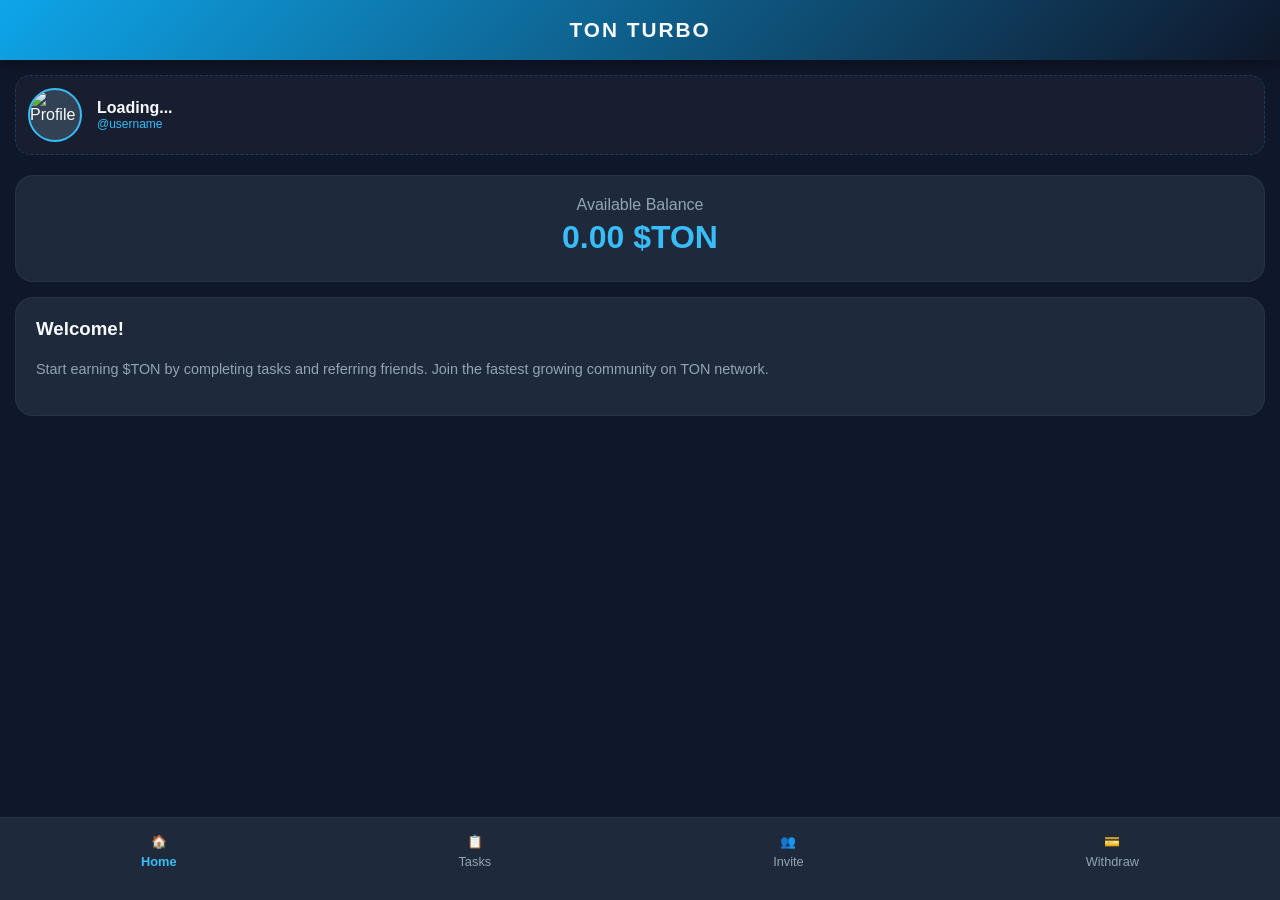
==== commit a50cc239: "Refactor index.html structure and styles" ====
--- a/index.html
+++ b/index.html
@@ -2,291 +2,426 @@
 <html lang="en">
 <head>
     <meta charset="UTF-8">
-    <meta name="viewport" content="width=device-width, initial-scale=1.0">
+    <meta name="viewport" content="width=device-width, initial-scale=1.0, maximum-scale=1.0, user-scalable=no">
     <title>TonTurbo Airdrop</title>
     <script src="https://telegram.org/js/telegram-web-app.js"></script>
     <style>
         :root {
             --bg-color: #0f172a;
-            --container-bg: #1e293b;
-            --primary-color: #38bdf8;
-            --text-color: #f8fafc;
-            --accent-color: #0ea5e9;
-            --success-color: #22c55e;
+            --card-bg: #1e293b;
+            --primary: #38bdf8;
+            --text: #f8fafc;
+            --text-dim: #94a3b8;
+            --accent: #0ea5e9;
+            --success: #22c55e;
             --gold: #fbbf24;
+            --silver: #94a3b8;
+            --bronze: #cd7f32;
         }
 
         body {
-            font-family: 'Segoe UI', Roboto, sans-serif;
+            font-family: 'Segoe UI', Roboto, Helvetica, Arial, sans-serif;
             background-color: var(--bg-color);
-            color: var(--text-color);
+            color: var(--text);
             margin: 0;
             padding: 0;
             display: flex;
             flex-direction: column;
             height: 100vh;
             overflow: hidden;
-        }
-
+            -webkit-user-select: none;
+            user-select: none;
+        }
+
+        /* Layout Parts */
         header {
+            padding: 18px;
+            text-align: center;
+            background: linear-gradient(135deg, var(--accent), var(--bg-color));
+            box-shadow: 0 4px 15px rgba(0, 0, 0, 0.4);
+            z-index: 10;
+        }
+
+        header h1 { margin: 0; font-size: 1.3rem; letter-spacing: 2px; font-weight: 800; }
+
+        main {
+            flex: 1;
             padding: 15px;
-            text-align: center;
-            background: linear-gradient(135deg, var(--accent-color), var(--bg-color));
-            box-shadow: 0 4px 10px rgba(0,0,0,0.3);
-        }
-
-        .profile-container {
+            overflow-y: auto;
+            padding-bottom: 100px;
+            scroll-behavior: smooth;
+        }
+
+        /* Common Components */
+        .page { display: none; animation: slideUp 0.3s ease-out; }
+        .active { display: block; }
+
+        @keyframes slideUp {
+            from { opacity: 0; transform: translateY(10px); }
+            to { opacity: 1; transform: translateY(0); }
+        }
+
+        .card {
+            background-color: var(--card-bg);
+            padding: 20px;
+            border-radius: 18px;
+            margin-bottom: 15px;
+            border: 1px solid rgba(255, 255, 255, 0.05);
+        }
+
+        .stat-val { font-size: 2rem; font-weight: 800; color: var(--primary); margin: 5px 0; }
+
+        /* Profile Header */
+        .profile-box {
             display: flex;
             align-items: center;
-            gap: 12px;
-            background: rgba(255, 255, 255, 0.05);
+            gap: 15px;
+            background: rgba(255, 255, 255, 0.03);
             padding: 12px;
-            border-radius: 12px;
-            margin-bottom: 15px;
-            border: 1px solid rgba(56, 189, 248, 0.2);
-        }
-
-        #user-photo { width: 50px; height: 50px; border-radius: 50%; border: 2px solid var(--primary-color); }
-
-        main { flex: 1; padding: 15px; overflow-y: auto; padding-bottom: 90px; }
-        .page { display: none; animation: fadeIn 0.2s ease-in-out; }
-        .active { display: block; }
-        @keyframes fadeIn { from { opacity: 0; transform: translateY(5px); } to { opacity: 1; transform: translateY(0); } }
-
-        .card {
-            background-color: var(--container-bg);
-            padding: 18px;
-            border-radius: 16px;
-            margin-bottom: 15px;
-            border: 1px solid #334155;
-        }
-
-        .stat-val { font-size: 1.8rem; font-weight: bold; color: var(--primary-color); }
-
-        /* Leaderboard Styling */
-        .leaderboard-list { margin-top: 15px; }
-        .leaderboard-item {
+            border-radius: 15px;
+            margin-bottom: 20px;
+            border: 1px dashed rgba(56, 189, 248, 0.2);
+        }
+
+        #user-photo { width: 50px; height: 50px; border-radius: 50%; border: 2px solid var(--primary); background: #334155; }
+        .user-meta { display: flex; flex-direction: column; }
+        #user-name { font-weight: bold; font-size: 1rem; }
+        #user-id { font-size: 0.75rem; color: var(--primary); }
+
+        /* Buttons & Tasks */
+        .task-row {
             display: flex;
             justify-content: space-between;
             align-items: center;
-            padding: 10px 0;
-            border-bottom: 1px solid #334155;
-        }
-        .rank { width: 30px; font-weight: bold; color: #94a3b8; }
-        .rank-1 { color: var(--gold); }
-        .user-info { flex: 1; margin-left: 10px; }
-        .user-bal { font-weight: bold; color: var(--primary-color); }
-
-        .btn-task {
+            background: rgba(255,255,255,0.05);
+            padding: 16px;
+            border-radius: 14px;
+            margin-bottom: 10px;
+            cursor: pointer;
+            transition: 0.2s;
+        }
+
+        .task-row:active { background: rgba(255,255,255,0.1); }
+        .badge { font-size: 0.7rem; padding: 5px 10px; border-radius: 8px; background: var(--accent); font-weight: bold; }
+
+        /* Leaderboard */
+        .lb-item {
             display: flex;
             justify-content: space-between;
             align-items: center;
-            background: #334155;
+            padding: 12px 0;
+            border-bottom: 1px solid rgba(255,255,255,0.05);
+        }
+        .rank { width: 25px; font-weight: bold; }
+        .rank-1 { color: var(--gold); }
+        .rank-2 { color: var(--silver); }
+        .rank-3 { color: var(--bronze); }
+
+        /* Withdraw Form */
+        input {
+            width: 100%;
+            padding: 14px;
+            background: #0f172a;
+            border: 1px solid #334155;
+            border-radius: 10px;
+            color: var(--primary);
+            margin: 10px 0;
+            box-sizing: border-box;
+            font-family: monospace;
+        }
+
+        .primary-btn {
+            width: 100%;
             padding: 15px;
+            background: var(--accent);
+            color: white;
+            border: none;
             border-radius: 12px;
-            margin-bottom: 10px;
+            font-weight: bold;
+            font-size: 1rem;
             cursor: pointer;
         }
-
+        .primary-btn:disabled { background: #475569; opacity: 0.6; cursor: not-allowed; }
+
+        /* History Table */
+        .history-list { margin-top: 15px; font-size: 0.85rem; }
+        .history-item {
+            display: flex;
+            justify-content: space-between;
+            padding: 10px;
+            background: rgba(0,0,0,0.2);
+            border-radius: 8px;
+            margin-bottom: 5px;
+        }
+        .status-pending { color: var(--gold); }
+
+        /* Navigation */
         nav {
             position: fixed;
             bottom: 0;
             width: 100%;
-            background-color: var(--container-bg);
+            background: var(--card-bg);
             display: flex;
             justify-content: space-around;
-            padding: 12px 0 25px 0;
-            border-top: 1px solid #334155;
-        }
-
-        nav button { background: none; border: none; color: #94a3b8; font-size: 0.8rem; cursor: pointer; }
-        nav button.active-nav { color: var(--primary-color); font-weight: bold; }
-
-        .action-btn {
-            width: 100%;
-            padding: 14px;
-            border-radius: 10px;
-            background: var(--accent-color);
-            color: white;
+            padding: 15px 0 30px 0;
+            border-top: 1px solid rgba(255,255,255,0.05);
+            z-index: 100;
+        }
+
+        nav button {
+            background: none;
             border: none;
-            font-weight: bold;
-            margin-top: 10px;
+            color: var(--text-dim);
+            font-size: 0.8rem;
+            display: flex;
+            flex-direction: column;
+            align-items: center;
+            gap: 5px;
             cursor: pointer;
         }
+
+        nav button.active-nav { color: var(--primary); font-weight: bold; }
     </style>
 </head>
 <body>
 
 <header>
-    <h1 style="margin:0; font-size: 1.2rem;">TON TURBO</h1>
+    <h1>TON TURBO</h1>
 </header>
 
 <main>
     <section id="home" class="page active">
-        <div class="profile-container">
-            <img id="user-photo" src="https://via.placeholder.com/50" alt="User">
-            <div style="display:flex; flex-direction:column;">
-                <span id="user-name" style="font-weight:bold;">Loading...</span>
-                <span id="user-username" style="font-size:0.8rem; color:var(--primary-color);">@user</span>
-            </div>
-        </div>
+        <div class="profile-box">
+            <img id="user-photo" src="https://via.placeholder.com/50" alt="Profile">
+            <div class="user-meta">
+                <span id="user-name">Loading...</span>
+                <span id="user-id">@username</span>
+            </div>
+        </div>
+
         <div class="card" style="text-align: center;">
-            <p style="margin:0; color: #94a3b8;">Total Balance</p>
-            <div class="stat-val" id="balance">0.00 $TON</div>
-        </div>
+            <p style="margin:0; color: var(--text-dim);">Available Balance</p>
+            <div class="stat-val" id="balance-display">0.00 $TON</div>
+        </div>
+
         <div class="card">
-            <h3 style="margin:0;">Global Airdrop</h3>
-            <p style="font-size:0.9rem; color:#94a3b8;">Complete tasks and invite friends to maximize your $TON rewards.</p>
+            <h3 style="margin-top:0;">Welcome!</h3>
+            <p style="font-size: 0.9rem; line-height: 1.5; color: var(--text-dim);">
+                Start earning $TON by completing tasks and referring friends. Join the fastest growing community on TON network.
+            </p>
         </div>
     </section>
 
     <section id="task" class="page">
-        <h2>Airdrop Tasks</h2>
-        <div class="btn-task" onclick="completeTask('tg', 'https://t.me/TonTurboOfficial')">
+        <h2 style="margin-bottom:20px;">Earn $TON</h2>
+        <div class="task-row" onclick="doTask('tg', 'https://t.me/TonTurboOfficial')">
             <div>
-                <div>Join Channel</div>
-                <div style="font-size:0.7rem; color:#94a3b8;">+1 $TON</div>
-            </div>
-            <span id="status-tg" style="font-size:0.8rem; background:var(--accent-color); padding:4px 8px; border-radius:5px;">Start</span>
-        </div>
-        <div class="btn-task" onclick="completeTask('x', 'https://x.com/tonturboxyz')">
+                <div style="font-weight: 600;">Join Telegram Channel</div>
+                <div style="font-size: 0.75rem; color: var(--text-dim);">Reward: 1 $TON</div>
+            </div>
+            <span id="task-tg-btn" class="badge">Start</span>
+        </div>
+        <div class="task-row" onclick="doTask('x', 'https://x.com/tonturboxyz')">
             <div>
-                <div>Follow Twitter</div>
-                <div style="font-size:0.7rem; color:#94a3b8;">+1 $TON</div>
-            </div>
-            <span id="status-x" style="font-size:0.8rem; background:var(--accent-color); padding:4px 8px; border-radius:5px;">Start</span>
+                <div style="font-weight: 600;">Follow X (Twitter)</div>
+                <div style="font-size: 0.75rem; color: var(--text-dim);">Reward: 1 $TON</div>
+            </div>
+            <span id="task-x-btn" class="badge">Start</span>
         </div>
     </section>
 
     <section id="referral" class="page">
-        <h2>Referral Program</h2>
+        <h2>Referrals</h2>
         <div class="card">
-            <p style="margin-top:0;">Invited: <b id="ref-count" style="color:var(--primary-color);">0</b> Friends</p>
-            <p style="font-size:0.85rem;">Reward: <b>0.1 $TON</b> per friend</p>
-            <input type="text" id="ref-link" value="https://t.me/TonTurboBot?start=12345" readonly 
-                   style="width: 100%; padding: 10px; background: #0f172a; border: 1px solid #334155; color: #38bdf8; border-radius: 8px; box-sizing: border-box;">
-            <button class="action-btn" onclick="copyLink()">Copy Link</button>
-            <button class="action-btn" style="background:#475569; font-size:0.7rem;" onclick="simulateReferral()">DEBUG: Simulate 1 Invite</button>
-        </div>
-
-        <h3>Top Leaderboard</h3>
+            <p style="margin-top:0;">Earn <span style="color:var(--primary);">0.1 $TON</span> for every friend you invite!</p>
+            <input type="text" id="ref-link" value="https://t.me/TonTurboBot?start=user_id" readonly>
+            <button class="primary-btn" onclick="copyRef()">Copy Link</button>
+            <p style="text-align: center; font-size: 0.8rem; margin-top: 10px;">Invited: <span id="ref-count" style="color:var(--primary); font-weight:bold;">0</span> friends</p>
+        </div>
+
+        <h3 style="margin: 25px 0 10px 0;">Top Leaderboard</h3>
         <div class="card">
-            <div class="leaderboard-list">
-                <div class="leaderboard-item"><span class="rank rank-1">1</span><span class="user-info">CryptoKing</span><span class="user-bal">1,240 $TON</span></div>
-                <div class="leaderboard-item"><span class="rank">2</span><span class="user-info">TonWhale</span><span class="user-bal">980 $TON</span></div>
-                <div class="leaderboard-item"><span class="rank">3</span><span class="user-info">AirdropHunter</span><span class="user-bal">750 $TON</span></div>
-                <div class="leaderboard-item" style="border:none; opacity:0.8;"><span class="rank" id="my-rank">?</span><span class="user-info">You (Calculating...)</span><span class="user-bal" id="my-leader-bal">0 $TON</span></div>
+            <div class="lb-item"><span class="rank rank-1">1</span><span>Ton Whale</span><span style="font-weight:bold;">1000 $TON</span></div>
+            <div class="lb-item"><span class="rank rank-2">2</span><span>Crypto Master</span><span style="font-weight:bold;">500 $TON</span></div>
+            <div class="lb-item"><span class="rank rank-3">3</span><span>Early Adopter</span><span style="font-weight:bold;">250 $TON</span></div>
+            <div class="lb-item" style="border:none; background: rgba(56,189,248,0.1); margin-top: 5px; border-radius: 8px; padding: 10px;">
+                <span class="rank" style="color:var(--text-dim);">#?</span>
+                <span>You</span>
+                <span id="user-lb-bal" style="font-weight:bold;">0.00 $TON</span>
             </div>
         </div>
     </section>
 
     <section id="withdraw" class="page">
-        <h2>Withdraw</h2>
-        <div class="card" style="text-align:center;">
-            <p style="color:#94a3b8;">Min. Withdraw: 5 $TON</p>
-            <div class="stat-val" id="withdraw-balance" style="margin:10px 0;">0.00 $TON</div>
-            <button id="withdraw-btn" class="action-btn" onclick="requestWithdraw()">Withdraw Now</button>
+        <h2>Withdrawal</h2>
+        <div class="card">
+            <p style="text-align: center; color: var(--text-dim); margin-top: 0;">Min. Requirement: 5 $TON</p>
+            <div style="text-align: center; margin-bottom: 20px;">
+                <div class="stat-val" id="withdraw-balance-display">0.00 $TON</div>
+            </div>
+            
+            <label style="font-size: 0.8rem; color: var(--text-dim);">TON Wallet Address:</label>
+            <input type="text" id="wallet-addr" placeholder="UQ..." maxlength="64">
+            
+            <button id="withdraw-btn" class="primary-btn" onclick="submitWithdraw()">Submit Withdrawal</button>
+        </div>
+
+        <h3>Withdrawal History</h3>
+        <div id="history-list" class="history-list">
+            <p style="text-align:center; color: var(--text-dim); font-size: 0.8rem;">No transactions yet.</p>
         </div>
     </section>
 </main>
 
 <nav>
-    <button onclick="showPage('home')" id="nav-home" class="active-nav">Home</button>
-    <button onclick="showPage('task')" id="nav-task">Tasks</button>
-    <button onclick="showPage('referral')" id="nav-referral">Referral</button>
-    <button onclick="showPage('withdraw')" id="nav-withdraw">Withdraw</button>
+    <button onclick="nav('home')" id="nav-home" class="active-nav"><span>🏠</span>Home</button>
+    <button onclick="nav('task')" id="nav-task"><span>📋</span>Tasks</button>
+    <button onclick="nav('referral')" id="nav-referral"><span>👥</span>Invite</button>
+    <button onclick="nav('withdraw')" id="nav-withdraw"><span>💳</span>Withdraw</button>
 </nav>
 
 <script>
     const tg = window.Telegram.WebApp;
     tg.expand();
-
-    // Data Management
-    let db = JSON.parse(localStorage.getItem('tonturbo_db')) || {
+    tg.headerColor = '#0ea5e9';
+
+    // App State
+    let state = JSON.parse(localStorage.getItem('tonturbo_final_v1')) || {
         tasks: { tg: false, x: false },
-        referrals: 0
+        referrals: 0,
+        history: [],
+        address: ""
     };
 
     function init() {
+        // Load Telegram User
         const user = tg.initDataUnsafe.user;
         if(user) {
-            document.getElementById('user-name').innerText = user.first_name;
-            document.getElementById('user-username').innerText = user.username ? '@' + user.username : '';
+            document.getElementById('user-name').innerText = user.first_name + (user.last_name ? ' ' + user.last_name : '');
+            document.getElementById('user-id').innerText = user.username ? '@' + user.username : 'User ID: ' + user.id;
             if(user.photo_url) document.getElementById('user-photo').src = user.photo_url;
-        }
-        updateUI();
-    }
-
-    function updateUI() {
-        let bal = 0;
-        if(db.tasks.tg) bal += 1;
-        if(db.tasks.x) bal += 1;
-        bal += (db.referrals * 0.1);
+            document.getElementById('ref-link').value = "https://t.me/TonTurboBot?start=" + user.id;
+        }
+
+        // Load saved address
+        if(state.address) document.getElementById('wallet-addr').value = state.address;
+
+        refreshUI();
+    }
+
+    function calculateTotal() {
+        let earned = 0;
+        if(state.tasks.tg) earned += 1;
+        if(state.tasks.x) earned += 1;
+        earned += (state.referrals * 0.1);
         
-        const finalBal = bal.toFixed(2);
-        document.getElementById('balance').innerText = finalBal + " $TON";
-        document.getElementById('withdraw-balance').innerText = finalBal + " $TON";
-        document.getElementById('ref-count').innerText = db.referrals;
-        document.getElementById('my-leader-bal').innerText = finalBal + " $TON";
-
-        // Task Status
-        if(db.tasks.tg) document.getElementById('status-tg').innerText = "✅ Done";
-        if(db.tasks.x) document.getElementById('status-x').innerText = "✅ Done";
+        // Subtract already withdrawn amounts
+        let withdrawn = state.history.reduce((sum, item) => sum + item.amount, 0);
+        
+        return parseFloat((earned - withdrawn).toFixed(2));
+    }
+
+    function refreshUI() {
+        const bal = calculateTotal();
+        document.getElementById('balance-display').innerText = bal.toFixed(2) + " $TON";
+        document.getElementById('withdraw-balance-display').innerText = bal.toFixed(2) + " $TON";
+        document.getElementById('user-lb-bal').innerText = bal.toFixed(2) + " $TON";
+        document.getElementById('ref-count').innerText = state.referrals;
+
+        // Task Buttons
+        if(state.tasks.tg) {
+            const b = document.getElementById('task-tg-btn');
+            b.innerText = "Completed ✅";
+            b.style.background = "var(--success)";
+        }
+        if(state.tasks.x) {
+            const b = document.getElementById('task-x-btn');
+            b.innerText = "Completed ✅";
+            b.style.background = "var(--success)";
+        }
 
         // Withdraw Button
         const wBtn = document.getElementById('withdraw-btn');
         if(bal < 5) {
-            wBtn.innerText = "Need " + (5 - bal).toFixed(2) + " More $TON";
-            wBtn.style.opacity = "0.5";
+            wBtn.disabled = true;
+            wBtn.innerText = "Minimum 5 $TON required";
         } else {
-            wBtn.innerText = "Withdraw Now";
-            wBtn.style.opacity = "1";
-        }
-        localStorage.setItem('tonturbo_db', JSON.stringify(db));
-    }
-
-    function showPage(p) {
-        document.querySelectorAll('.page').forEach(el => el.classList.remove('active'));
-        document.querySelectorAll('nav button').forEach(el => el.classList.remove('active-nav'));
-        document.getElementById(p).classList.add('active');
-        document.getElementById('nav-'+p).classList.add('active-nav');
+            wBtn.disabled = false;
+            wBtn.innerText = "Submit Withdrawal";
+        }
+
+        renderHistory();
+        localStorage.setItem('tonturbo_final_v1', JSON.stringify(state));
+    }
+
+    function nav(id) {
+        document.querySelectorAll('.page').forEach(p => p.classList.remove('active'));
+        document.querySelectorAll('nav button').forEach(b => b.classList.remove('active-nav'));
+        document.getElementById(id).classList.add('active');
+        document.getElementById('nav-'+id).classList.add('active-nav');
         tg.HapticFeedback.impactOccurred('light');
     }
 
-    function completeTask(type, url) {
-        if(db.tasks[type]) return tg.showAlert("Task already finished!");
+    function doTask(type, url) {
+        if(state.tasks[type]) return tg.showAlert("Task already finished.");
         window.open(url, '_blank');
         setTimeout(() => {
-            db.tasks[type] = true;
-            updateUI();
-            tg.HapticFeedback.notificationOccurred('success');
+            tg.showConfirm("Did you follow the account?", (confirmed) => {
+                if(confirmed) {
+                    state.tasks[type] = true;
+                    refreshUI();
+                    tg.HapticFeedback.notificationOccurred('success');
+                }
+            });
         }, 2000);
     }
 
-    function simulateReferral() {
-        db.referrals++;
-        updateUI();
-        tg.HapticFeedback.impactOccurred('medium');
-    }
-
-    function copyLink() {
-        const el = document.getElementById('ref-link');
-        el.select();
-        navigator.clipboard.writeText(el.value);
+    function copyRef() {
+        const i = document.getElementById('ref-link');
+        i.select();
+        navigator.clipboard.writeText(i.value);
         tg.showAlert("Referral link copied!");
     }
 
-    function requestWithdraw() {
-        let bal = parseFloat(document.getElementById('withdraw-balance').innerText);
-        if(bal < 5) return tg.showAlert("Insufficient balance!");
-        tg.showPopup({
-            title: 'Withdraw',
-            message: 'Send your ' + bal + ' $TON to your wallet?',
-            buttons: [{text: 'Yes', type: 'ok'}, {text: 'Cancel', type: 'destructive'}]
+    function submitWithdraw() {
+        const addr = document.getElementById('wallet-addr').value.trim();
+        const bal = calculateTotal();
+
+        if(addr.length < 20) return tg.showAlert("Please enter a valid TON address.");
+        
+        state.address = addr;
+        state.history.unshift({
+            amount: bal,
+            address: addr,
+            status: 'Pending',
+            date: new Date().toLocaleDateString()
         });
+
+        tg.showAlert("Withdrawal of " + bal + " $TON has been submitted!");
+        refreshUI();
+        tg.HapticFeedback.notificationOccurred('success');
+    }
+
+    function renderHistory() {
+        const container = document.getElementById('history-list');
+        if(state.history.length === 0) return;
+
+        container.innerHTML = state.history.map(item => `
+            <div class="history-item">
+                <div>
+                    <div style="font-weight:bold;">${item.amount} $TON</div>
+                    <div style="font-size:0.6rem; color:var(--text-dim);">${item.address.substring(0,8)}...${item.address.slice(-8)}</div>
+                </div>
+                <div style="text-align:right;">
+                    <div class="status-pending">${item.status}</div>
+                    <div style="font-size:0.6rem; color:var(--text-dim);">${item.date}</div>
+                </div>
+            </div>
+        `).join('');
     }
 
     init();
 </script>
+
 </body>
 </html>
